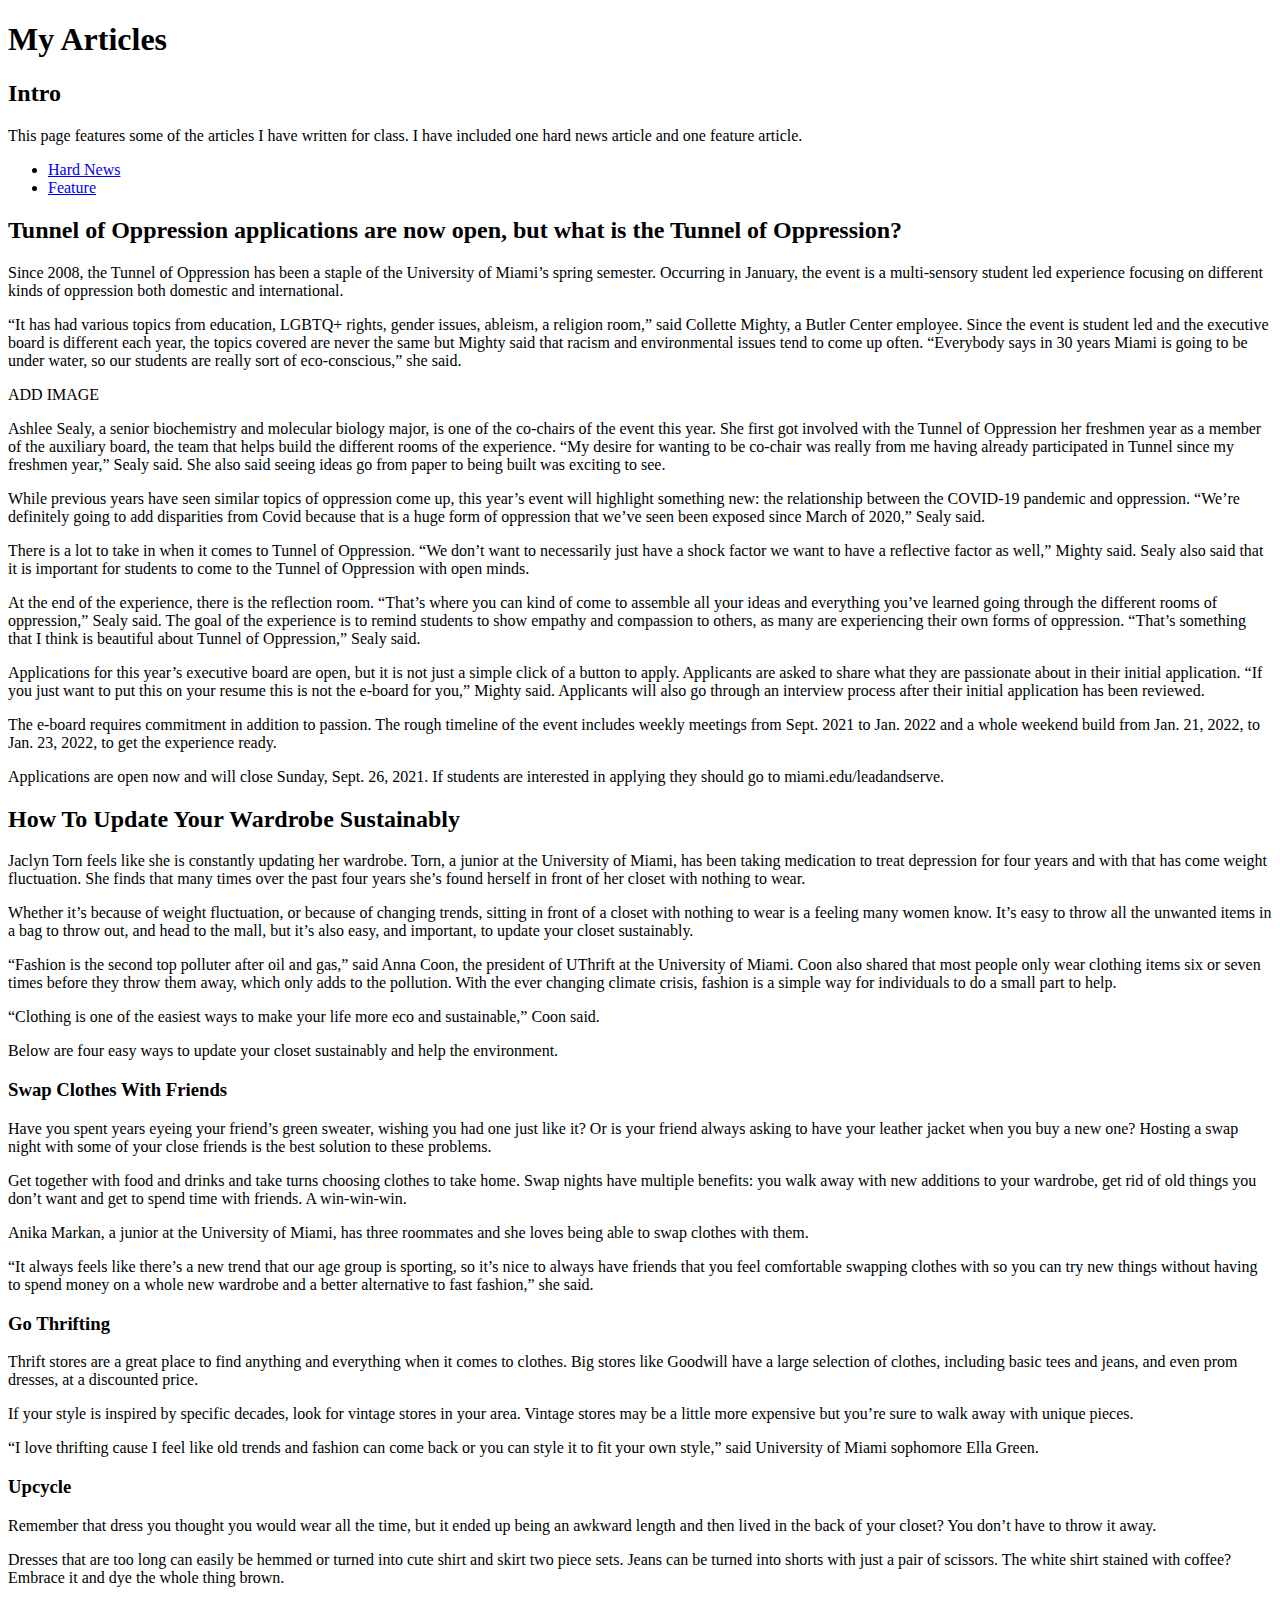
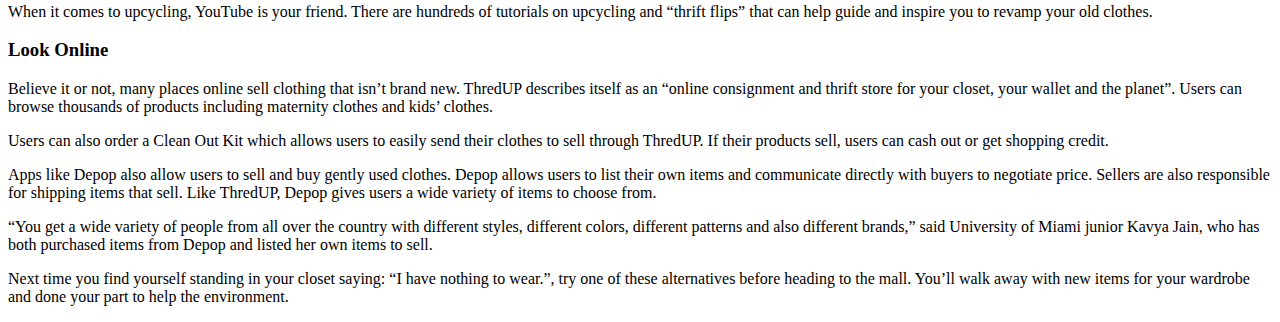
==== articles.html @ 9ea666a4 "html for final project" ====
<!DOCTYPE html>
<html lang="en">
  <head>
    <meta charset="utf-8" />
    <title>Articles</title>
  </head>

<body>
  <header>
    <h1>My Articles</h1>
  </header>

  <main>
    <section>
      <h2>Intro</h2>
        <p>This page features some of the articles I have written for class. I have included one hard news article and one feature article.</p>
    </section>
    <nav>
      <ul>
        <li><a href=#hard-news>Hard News</a></li>
        <li><a href=#feature>Feature</a></li>
      </ul>
    </nav>
    <section id=hard-news>
      <h2>Tunnel of Oppression applications are now open, but what is the Tunnel of Oppression?</h2>
        <p>Since 2008, the Tunnel of Oppression has been a staple of the University of Miami’s spring semester. Occurring in January, the event is a multi-sensory student led experience focusing on different kinds of oppression both domestic and international.</p>
        <p>“It has had various topics from education, LGBTQ+ rights, gender issues, ableism, a religion room,” said Collette Mighty, a Butler Center employee. Since the event is student led and the executive board is different each year, the topics covered are never the same but Mighty said that racism and environmental issues tend to come up often. “Everybody says in 30 years Miami is going to be under water, so our students are really sort of eco-conscious,” she said. </p>
        <p>ADD IMAGE</p>
        <p>Ashlee Sealy, a senior biochemistry and molecular biology major, is one of the co-chairs of the event this year. She first got involved with the Tunnel of Oppression her freshmen year as a member of the auxiliary board, the team that helps build the different rooms of the experience. “My desire for wanting to be co-chair was really from me having already participated in Tunnel since my freshmen year,” Sealy said. She also said seeing ideas go from paper to being built was exciting to see.</p>
        <p>While previous years have seen similar topics of oppression come up, this year’s event will highlight something new: the relationship between the COVID-19 pandemic and oppression. “We’re definitely going to add disparities from Covid because that is a huge form of oppression that we’ve seen been exposed since March of 2020,” Sealy said.</p>
        <p>There is a lot to take in when it comes to Tunnel of Oppression. “We don’t want to necessarily just have a shock factor we want to have a reflective factor as well,” Mighty said. Sealy also said that it is important for students to come to the Tunnel of Oppression with open minds.</p>
        <p>At the end of the experience, there is the reflection room. “That’s where you can kind of come to assemble all your ideas and everything you’ve learned going through the different rooms of oppression,” Sealy said. The goal of the experience is to remind students to show empathy and compassion to others, as many are experiencing their own forms of oppression. “That’s something that I think is beautiful about Tunnel of Oppression,” Sealy said.</p>
        <p>Applications for this year’s executive board are open, but it is not just a simple click of a button to apply. Applicants are asked to share what they are passionate about in their initial application. “If you just want to put this on your resume this is not the e-board for you,” Mighty said. Applicants will also go through an interview process after their initial application has been reviewed.</p>
        <p>The e-board requires commitment in addition to passion. The rough timeline of the event includes weekly meetings from Sept. 2021 to Jan. 2022 and a whole weekend build from Jan. 21, 2022, to Jan. 23, 2022, to get the experience ready.</p>
        <p>Applications are open now and will close Sunday, Sept. 26, 2021. If students are interested in applying they should go to miami.edu/leadandserve.</p>
    </section>
    <section id=feature>
      <h2>How To Update Your Wardrobe Sustainably</h2>
        <p>Jaclyn Torn feels like she is constantly updating her wardrobe. Torn, a junior at the University of Miami, has been taking medication to treat depression for four years and with that has come weight fluctuation. She finds that many times over the past four years she’s found herself in front of her closet with nothing to wear.</p>
        <p>Whether it’s because of weight fluctuation, or because of changing trends, sitting in front of a closet with nothing to wear is a feeling many women know. It’s easy to throw all the unwanted items in a bag to throw out, and head to the mall, but it’s also easy, and important, to update your closet sustainably.</p>
        <p>“Fashion is the second top polluter after oil and gas,” said Anna Coon, the president of UThrift at the University of Miami. Coon also shared that most people only wear clothing items six or seven times before they throw them away, which only adds to the pollution. With the ever changing climate crisis, fashion is a simple way for individuals to do a small part to help.</p>
        <p>“Clothing is one of the easiest ways to make your life more eco and sustainable,” Coon said.</p>
        <p>Below are four easy ways to update your closet sustainably and help the environment.</p>
      <h3>Swap Clothes With Friends</h3>
        <p>Have you spent years eyeing your friend’s green sweater, wishing you had one just like it? Or is your friend always asking to have your leather jacket when you buy a new one? Hosting a swap night with some of your close friends is the best solution to these problems.</p>
        <p>Get together with food and drinks and take turns choosing clothes to take home. Swap nights have multiple benefits: you walk away with new additions to your wardrobe, get rid of old things you don’t want and get to spend time with friends. A win-win-win.</p>
        <p>Anika Markan, a junior at the University of Miami, has three roommates and she loves being able to swap clothes with them.</p>
        <p>“It always feels like there’s a new trend that our age group is sporting, so it’s nice to always have friends that you feel comfortable swapping clothes with so you can try new things without having to spend money on a whole new wardrobe and a better alternative to fast fashion,” she said.</p>
      <h3>Go Thrifting</h3>
        <p>Thrift stores are a great place to find anything and everything when it comes to clothes. Big stores like Goodwill have a large selection of clothes, including basic tees and jeans, and even prom dresses, at a discounted price.</p>
        <p>If your style is inspired by specific decades, look for vintage stores in your area. Vintage stores may be a little more expensive but you’re sure to walk away with unique pieces.</p>
        <p>“I love thrifting cause I feel like old trends and fashion can come back or you can style it to fit your own style,” said University of Miami sophomore Ella Green.</p>
      <h3>Upcycle</h3>
        <p>Remember that dress you thought you would wear all the time, but it ended up being an awkward length and then lived in the back of your closet? You don’t have to throw it away.</p>
        <p>Dresses that are too long can easily be hemmed or turned into cute shirt and skirt two piece sets. Jeans can be turned into shorts with just a pair of scissors. The white shirt stained with coffee? Embrace it and dye the whole thing brown.</p>
        <p>When it comes to upcycling, YouTube is your friend. There are hundreds of tutorials on upcycling and “thrift flips” that can help guide and inspire you to revamp your old clothes.</p>
      <h3>Look Online</h3>
        <p>Believe it or not, many places online sell clothing that isn’t brand new. ThredUP describes itself as an “online consignment and thrift store for your closet, your wallet and the planet”. Users can browse thousands of products including maternity clothes and kids’ clothes.</p>
        <p>Users can also order a Clean Out Kit which allows users to easily send their clothes to sell through ThredUP. If their products sell, users can cash out or get shopping credit.</p>
        <p>Apps like Depop also allow users to sell and buy gently used clothes. Depop allows users to list their own items and communicate directly with buyers to negotiate price. Sellers are also responsible for shipping items that sell. Like ThredUP, Depop gives users a wide variety of items to choose from.</p>
        <p>“You get a wide variety of people from all over the country with different styles, different colors, different patterns and also different brands,” said University of Miami junior Kavya Jain, who has both purchased items from Depop and listed her own items to sell.</p>
        <p>Next time you find yourself standing in your closet saying: “I have nothing to wear.”, try one of these alternatives before heading to the mall. You’ll walk away with new items for your wardrobe and done your part to help the environment.</p>
    </section>
  </main>
</body>
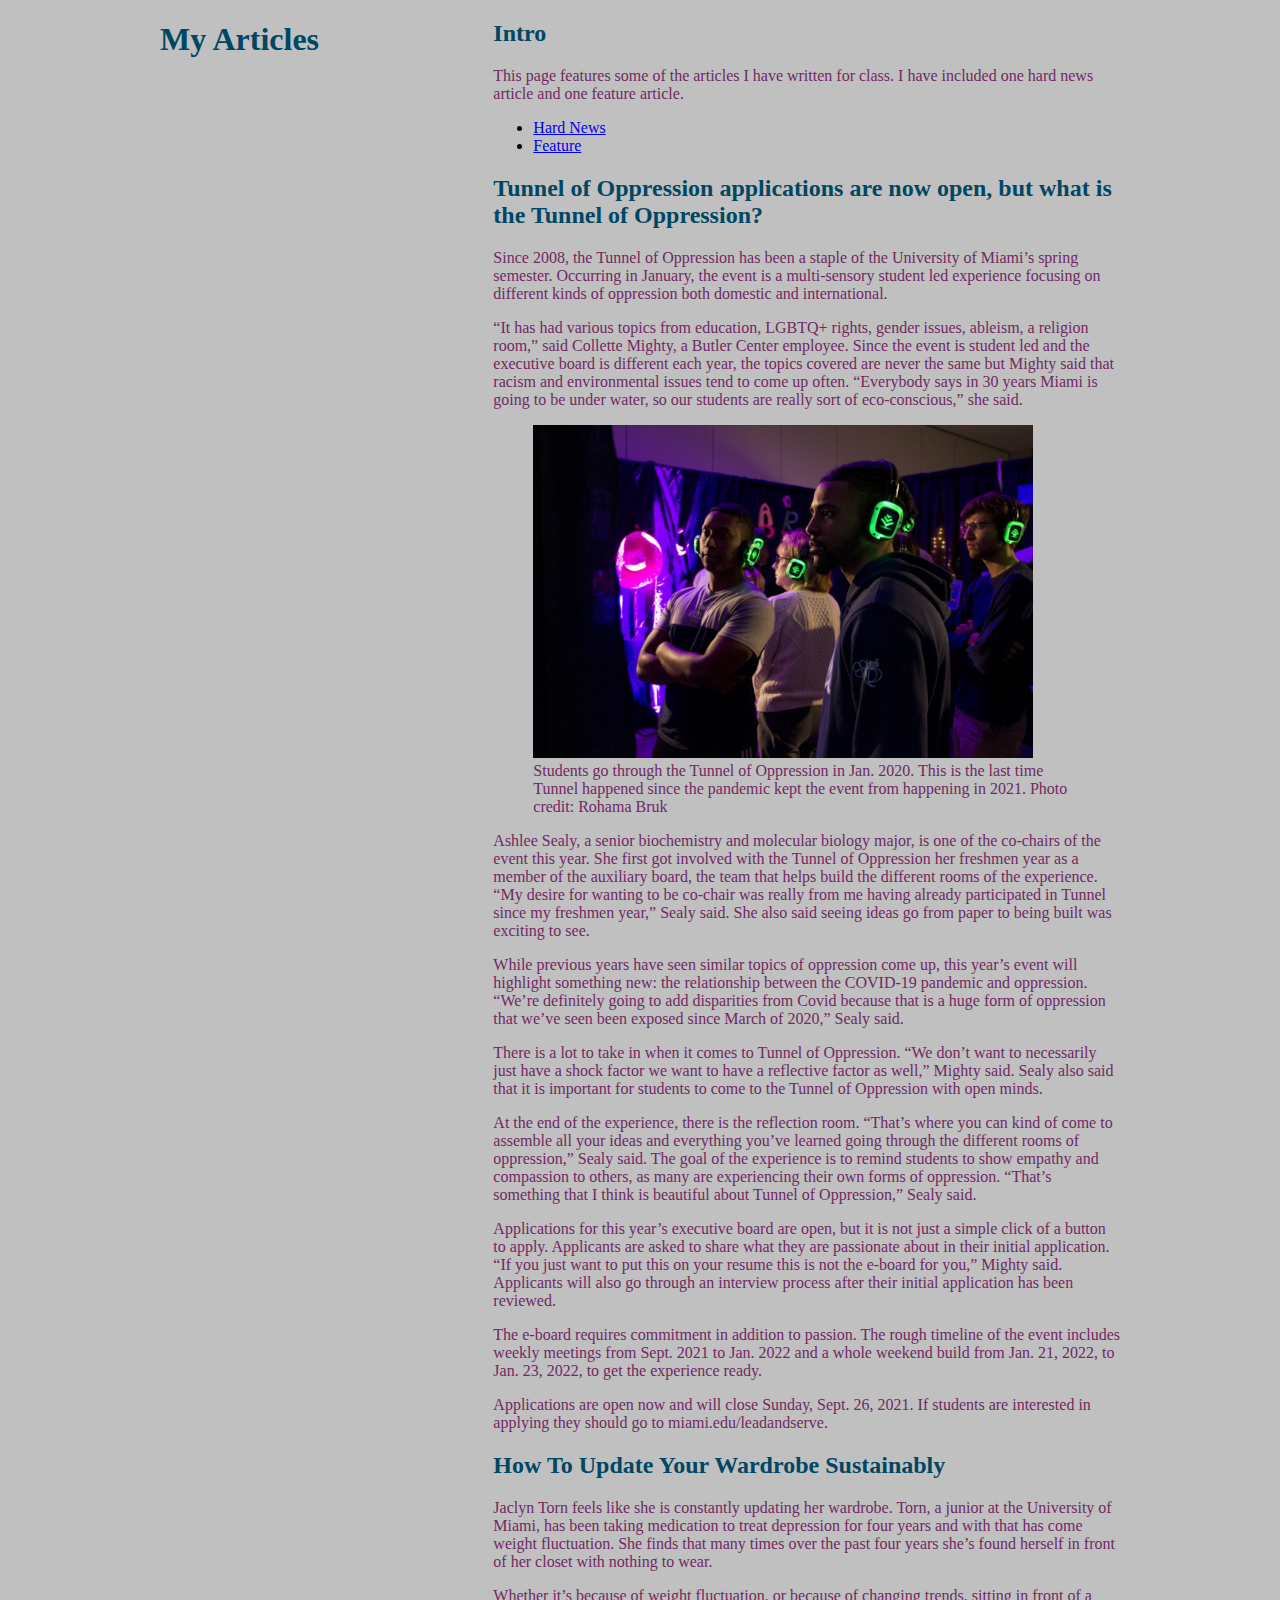
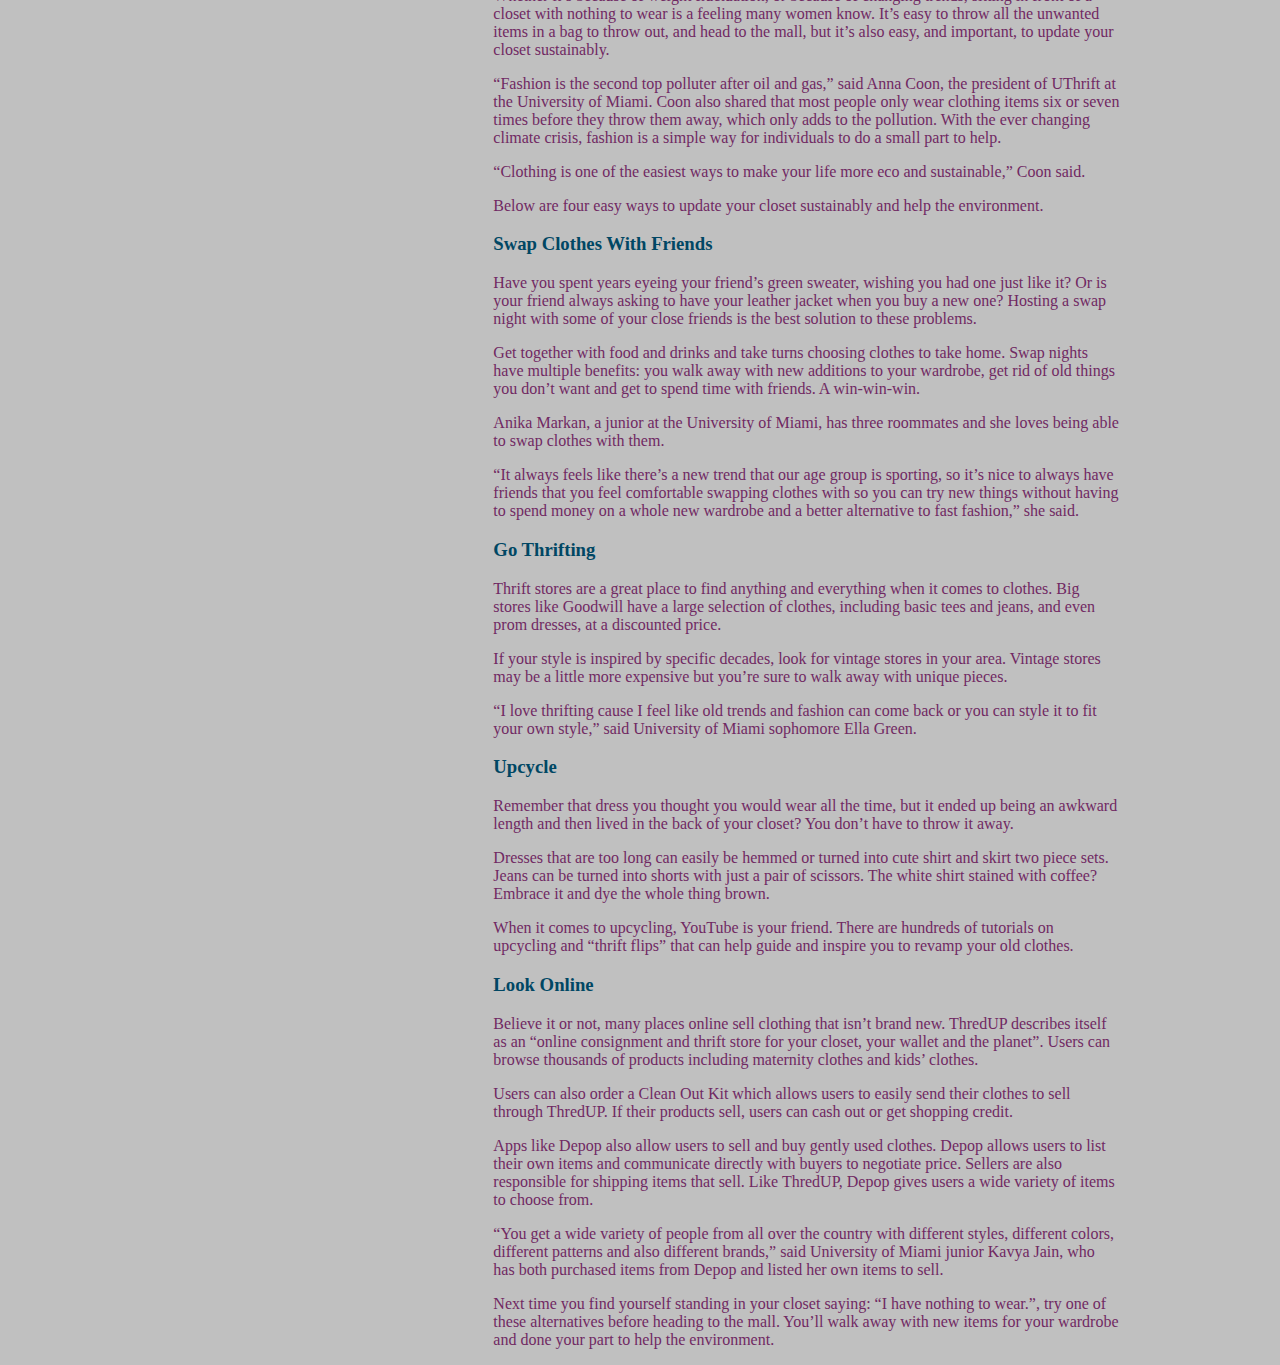
==== commit 721c9996: "final project html changes and css" ====
--- a/articles.html
+++ b/articles.html
@@ -3,29 +3,35 @@
   <head>
     <meta charset="utf-8" />
     <title>Articles</title>
+    <link href="css/final.css" rel="stylesheet" />
   </head>
 
 <body>
-  <header>
+  <header id=articles>
     <h1>My Articles</h1>
   </header>
 
   <main>
-    <section>
+    <section id=news-intro>
       <h2>Intro</h2>
         <p>This page features some of the articles I have written for class. I have included one hard news article and one feature article.</p>
-    </section>
     <nav>
       <ul>
         <li><a href=#hard-news>Hard News</a></li>
         <li><a href=#feature>Feature</a></li>
       </ul>
     </nav>
+  </section>
     <section id=hard-news>
       <h2>Tunnel of Oppression applications are now open, but what is the Tunnel of Oppression?</h2>
         <p>Since 2008, the Tunnel of Oppression has been a staple of the University of Miami’s spring semester. Occurring in January, the event is a multi-sensory student led experience focusing on different kinds of oppression both domestic and international.</p>
         <p>“It has had various topics from education, LGBTQ+ rights, gender issues, ableism, a religion room,” said Collette Mighty, a Butler Center employee. Since the event is student led and the executive board is different each year, the topics covered are never the same but Mighty said that racism and environmental issues tend to come up often. “Everybody says in 30 years Miami is going to be under water, so our students are really sort of eco-conscious,” she said. </p>
-        <p>ADD IMAGE</p>
+        <figure>
+          <img src="images/tunnel-of-opp.jpg" alt="students experiencing the Tunnel of Oppression at the University of miami" width="500"/>
+          <figcaption>
+            Students go through the Tunnel of Oppression in Jan. 2020. This is the last time Tunnel happened since the pandemic kept the event from happening in 2021. Photo credit: Rohama Bruk
+          </figcaption>
+        </figure>
         <p>Ashlee Sealy, a senior biochemistry and molecular biology major, is one of the co-chairs of the event this year. She first got involved with the Tunnel of Oppression her freshmen year as a member of the auxiliary board, the team that helps build the different rooms of the experience. “My desire for wanting to be co-chair was really from me having already participated in Tunnel since my freshmen year,” Sealy said. She also said seeing ideas go from paper to being built was exciting to see.</p>
         <p>While previous years have seen similar topics of oppression come up, this year’s event will highlight something new: the relationship between the COVID-19 pandemic and oppression. “We’re definitely going to add disparities from Covid because that is a huge form of oppression that we’ve seen been exposed since March of 2020,” Sealy said.</p>
         <p>There is a lot to take in when it comes to Tunnel of Oppression. “We don’t want to necessarily just have a shock factor we want to have a reflective factor as well,” Mighty said. Sealy also said that it is important for students to come to the Tunnel of Oppression with open minds.</p>
--- a/css/final.css
+++ b/css/final.css
@@ -0,0 +1,24 @@
+body {
+  background-color: rgb(192, 192, 192);
+  display: grid;
+  grid-template-columns: 1fr 2fr;
+  grid-gap: 20px;
+  max-width: 960px;
+  margin: 0 auto;
+}
+
+header {
+  color: rgb(0, 71, 100);
+}
+
+h2, h3 {
+  color: rgb(0, 71, 100);
+}
+
+p {
+  color: rgb(112, 41, 99);
+}
+
+figcaption {
+    color: rgb(112, 41, 99);
+}
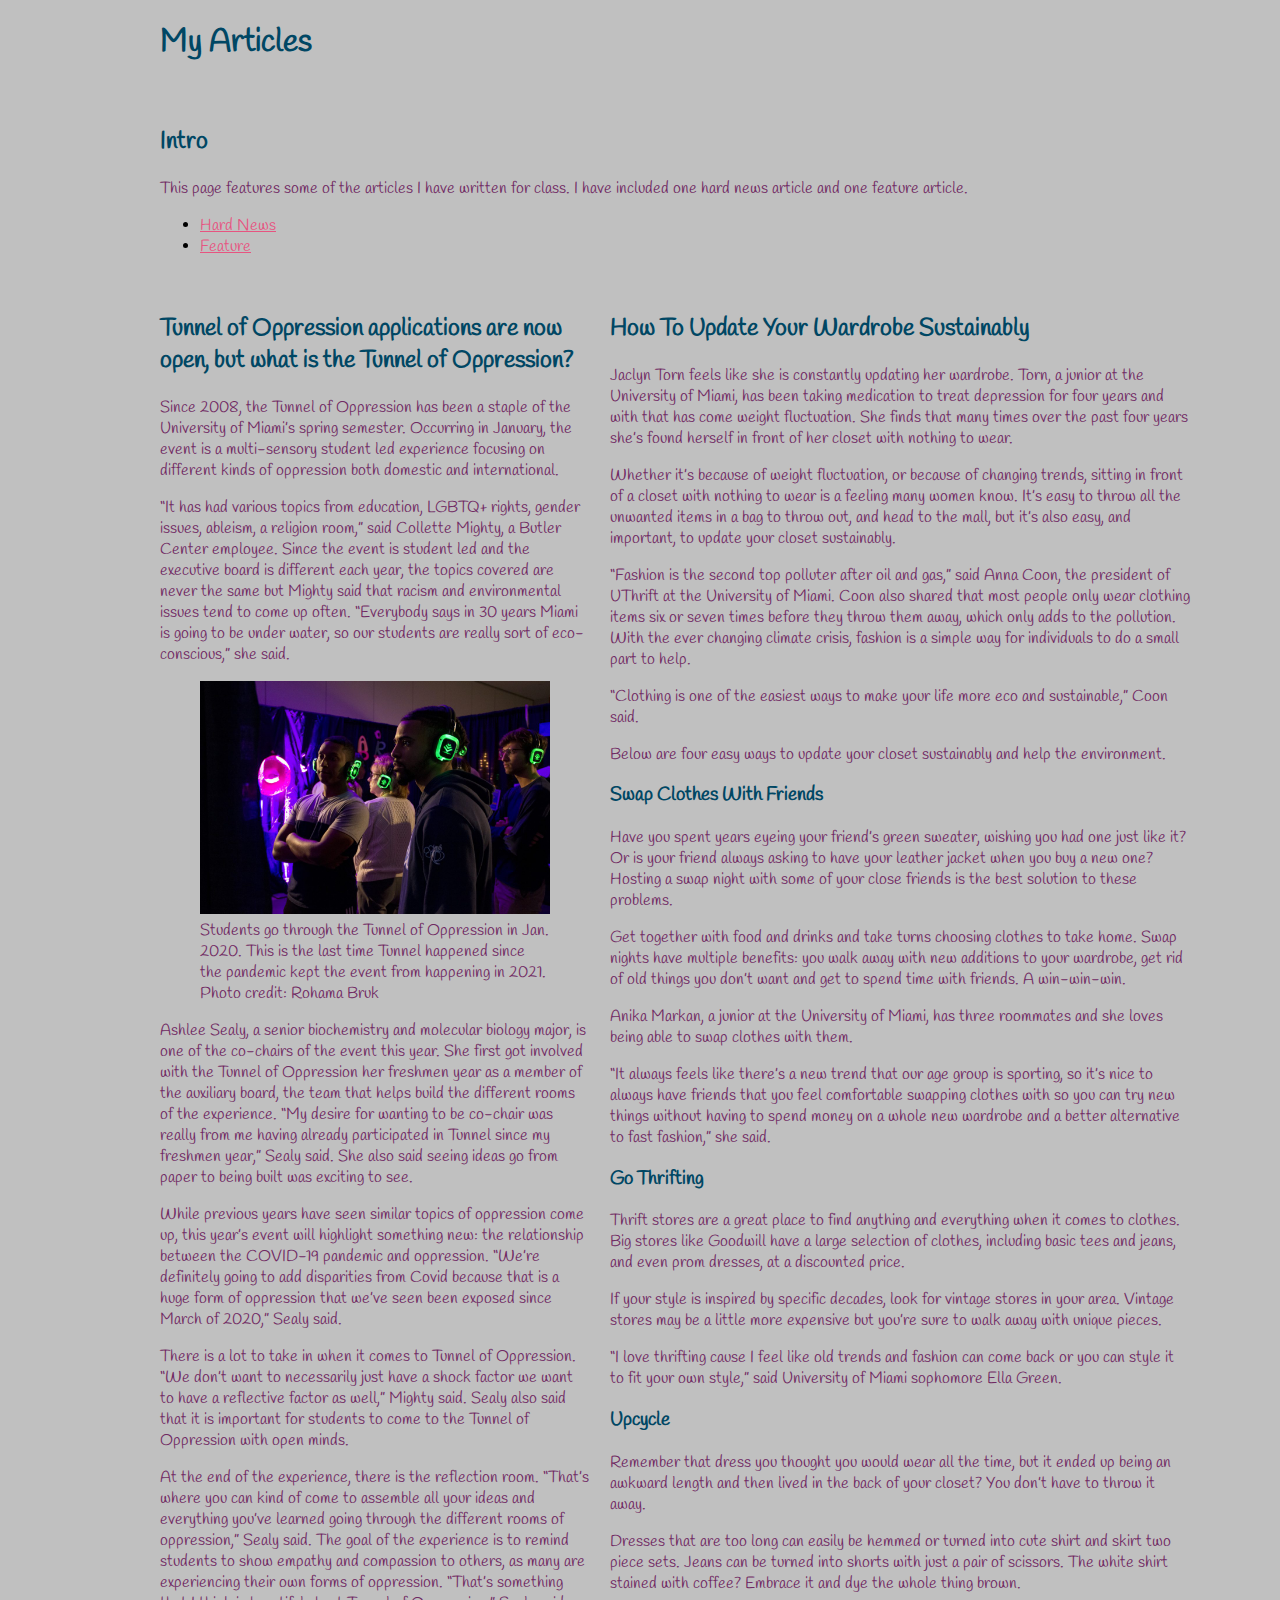
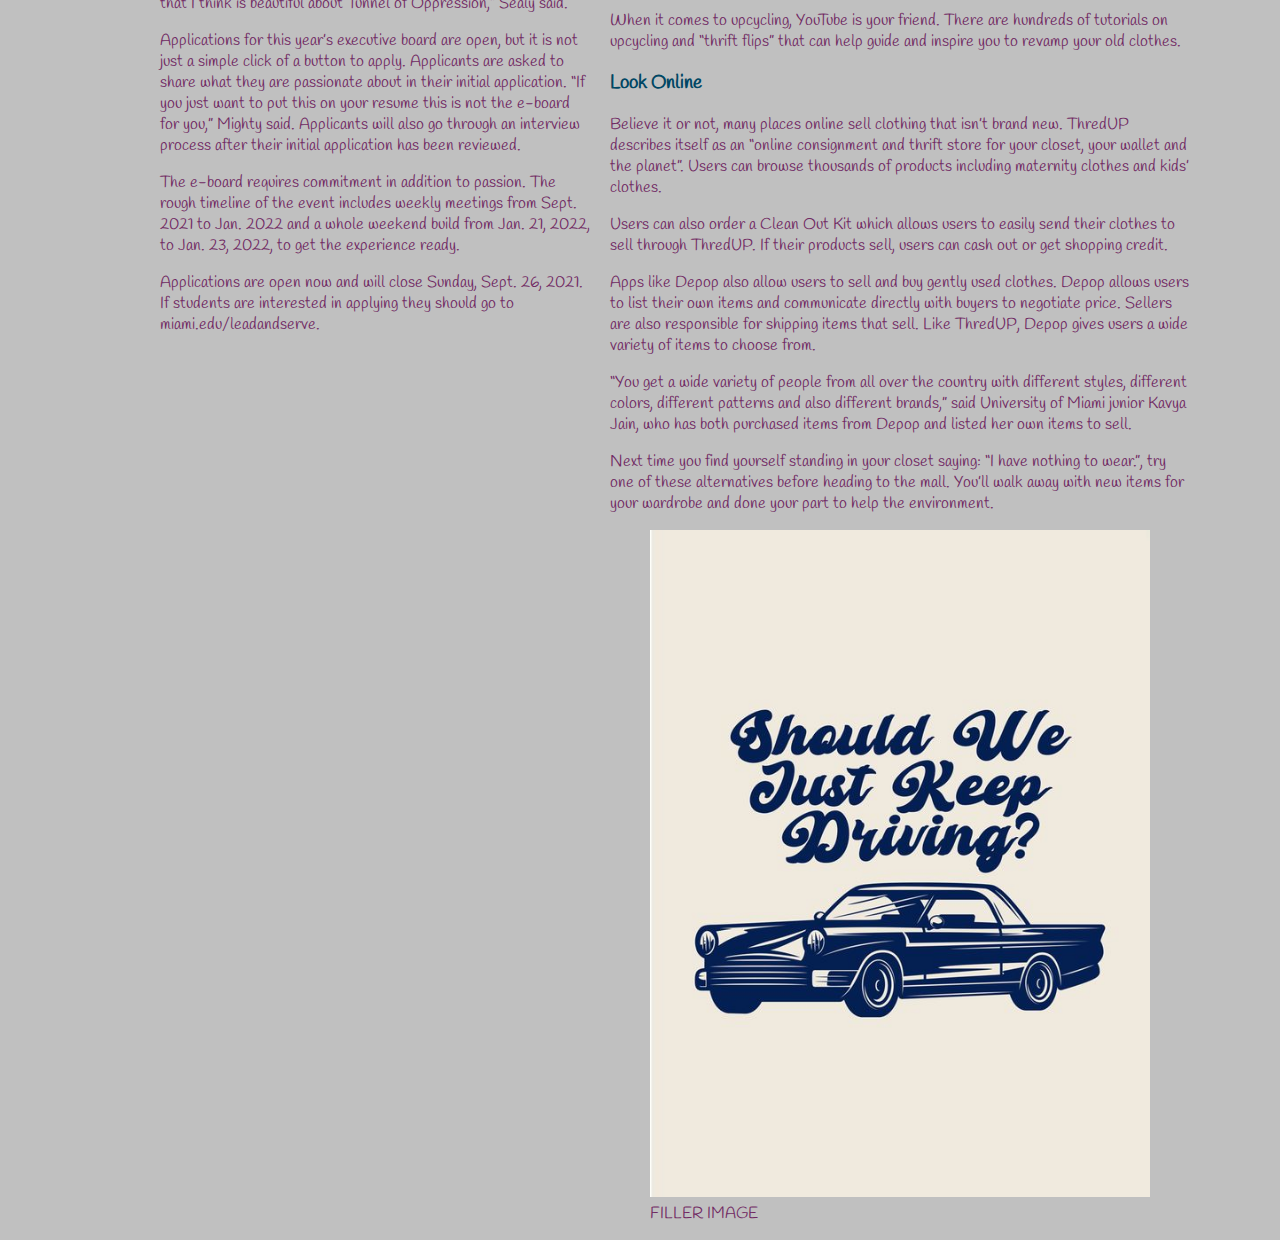
==== commit 41db9219: "final project styling" ====
--- a/articles.html
+++ b/articles.html
@@ -7,11 +7,12 @@
   </head>
 
 <body>
-  <header id=articles>
-    <h1>My Articles</h1>
-  </header>
 
   <main>
+    <header id=articles>
+      <h1>My Articles</h1>
+    </header>
+
     <section id=news-intro>
       <h2>Intro</h2>
         <p>This page features some of the articles I have written for class. I have included one hard news article and one feature article.</p>
@@ -27,7 +28,7 @@
         <p>Since 2008, the Tunnel of Oppression has been a staple of the University of Miami’s spring semester. Occurring in January, the event is a multi-sensory student led experience focusing on different kinds of oppression both domestic and international.</p>
         <p>“It has had various topics from education, LGBTQ+ rights, gender issues, ableism, a religion room,” said Collette Mighty, a Butler Center employee. Since the event is student led and the executive board is different each year, the topics covered are never the same but Mighty said that racism and environmental issues tend to come up often. “Everybody says in 30 years Miami is going to be under water, so our students are really sort of eco-conscious,” she said. </p>
         <figure>
-          <img src="images/tunnel-of-opp.jpg" alt="students experiencing the Tunnel of Oppression at the University of miami" width="500"/>
+          <img src="images/tunnel-of-opp.jpg" alt="students experiencing the Tunnel of Oppression at the University of miami" width="350"/>
           <figcaption>
             Students go through the Tunnel of Oppression in Jan. 2020. This is the last time Tunnel happened since the pandemic kept the event from happening in 2021. Photo credit: Rohama Bruk
           </figcaption>
@@ -66,6 +67,12 @@
         <p>Apps like Depop also allow users to sell and buy gently used clothes. Depop allows users to list their own items and communicate directly with buyers to negotiate price. Sellers are also responsible for shipping items that sell. Like ThredUP, Depop gives users a wide variety of items to choose from.</p>
         <p>“You get a wide variety of people from all over the country with different styles, different colors, different patterns and also different brands,” said University of Miami junior Kavya Jain, who has both purchased items from Depop and listed her own items to sell.</p>
         <p>Next time you find yourself standing in your closet saying: “I have nothing to wear.”, try one of these alternatives before heading to the mall. You’ll walk away with new items for your wardrobe and done your part to help the environment.</p>
+        <figure>
+          <img src="images/driving.jpeg" alt="FILLER IMAGE" width="500"/>
+          <figcaption>
+            FILLER IMAGE
+          </figcaption>
+        </figure>
     </section>
   </main>
 </body>
--- a/css/final.css
+++ b/css/final.css
@@ -1,17 +1,26 @@
+@import url('https://fonts.googleapis.com/css2?family=Handlee&display=swap');
 body {
+  font-family: Handlee, Georgia, sans-serif;
   background-color: rgb(192, 192, 192);
   display: grid;
-  grid-template-columns: 1fr 2fr;
+  grid-template-columns: 2fr 2fr;
   grid-gap: 20px;
   max-width: 960px;
   margin: 0 auto;
 }
 
-header {
-  color: rgb(0, 71, 100);
+main {
+  display: grid;
+  grid-template-columns: 2fr 2fr;
+  grid-gap: 20px;
+  max-width: 960px;
+  margin: 0 auto;
+  grid-template-areas:
+  "header header"
+  "intro intro"
+  "left right"
 }
-
-h2, h3 {
+header, h2, h3 {
   color: rgb(0, 71, 100);
 }
 
@@ -22,3 +31,88 @@
 figcaption {
     color: rgb(112, 41, 99);
 }
+
+
+a {
+  color: rgb(231, 84, 128);
+}
+
+a:link {
+  color: rgb(231, 84, 128);
+}
+
+a:visited {
+  color: rgb(70,130,180);
+}
+
+a:hover {
+  color: rgb(255, 255, 255);
+}
+
+a:active {
+  color: rgb(0, 0, 0);
+}
+
+#welcome-header {
+  grid-area: header;
+}
+
+#welcome {
+  grid-area: intro;
+}
+
+#contact {
+  grid-area: left;
+}
+
+#nav {
+  grid-area: right;
+}
+
+#song-header {
+  grid-area: header;
+}
+
+#song-about {
+  grid-area: intro;
+}
+
+#statement-paper {
+  grid-area: left;
+}
+
+#costume {
+  grid-area: right;
+}
+
+#articles {
+  grid-area: header;
+}
+
+#news-intro {
+  grid-area: intro;
+}
+
+#hard-news {
+  grid-area: left;
+}
+
+#feature {
+  grid-area: right;
+}
+
+#graphic-header {
+  grid-area: header;
+}
+
+#graphic-about {
+  grid-area: intro;
+}
+
+#brochure {
+  grid-area: left;
+}
+
+#magazine {
+  grid-area: right;
+}
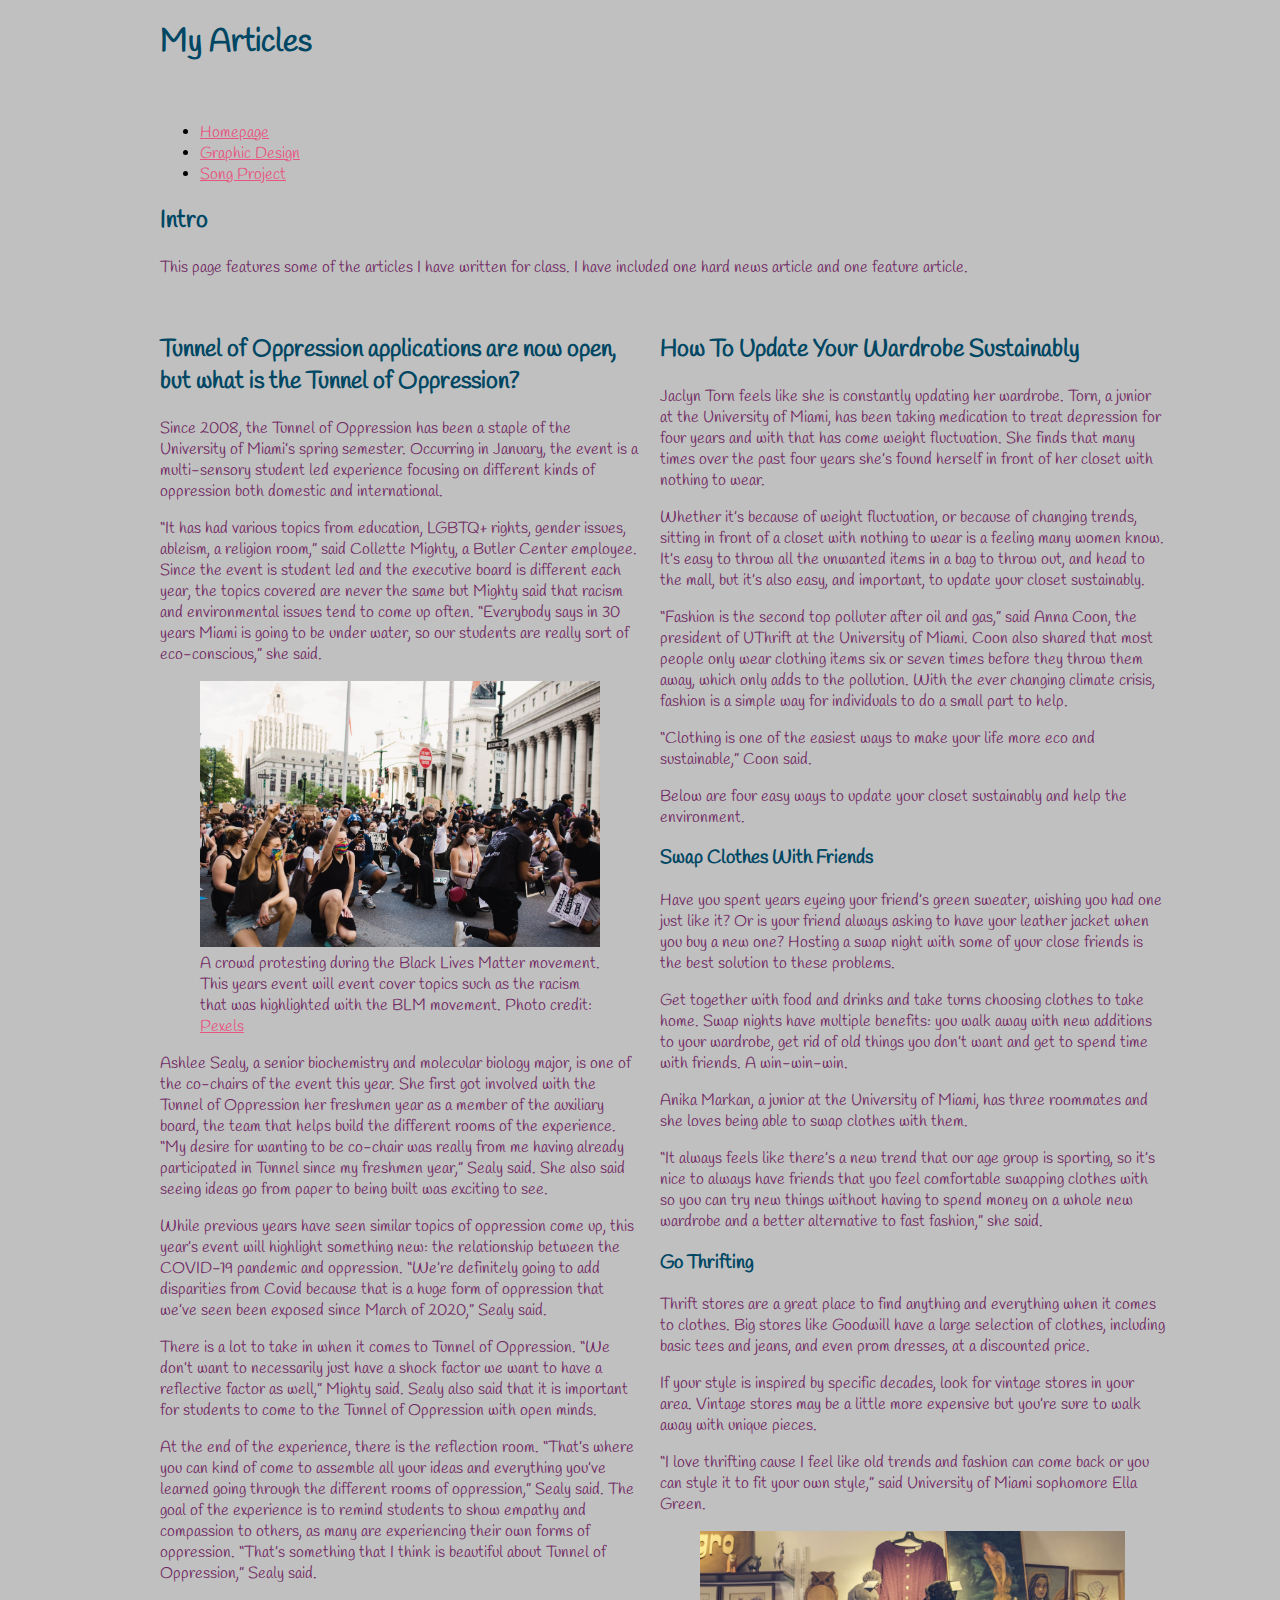
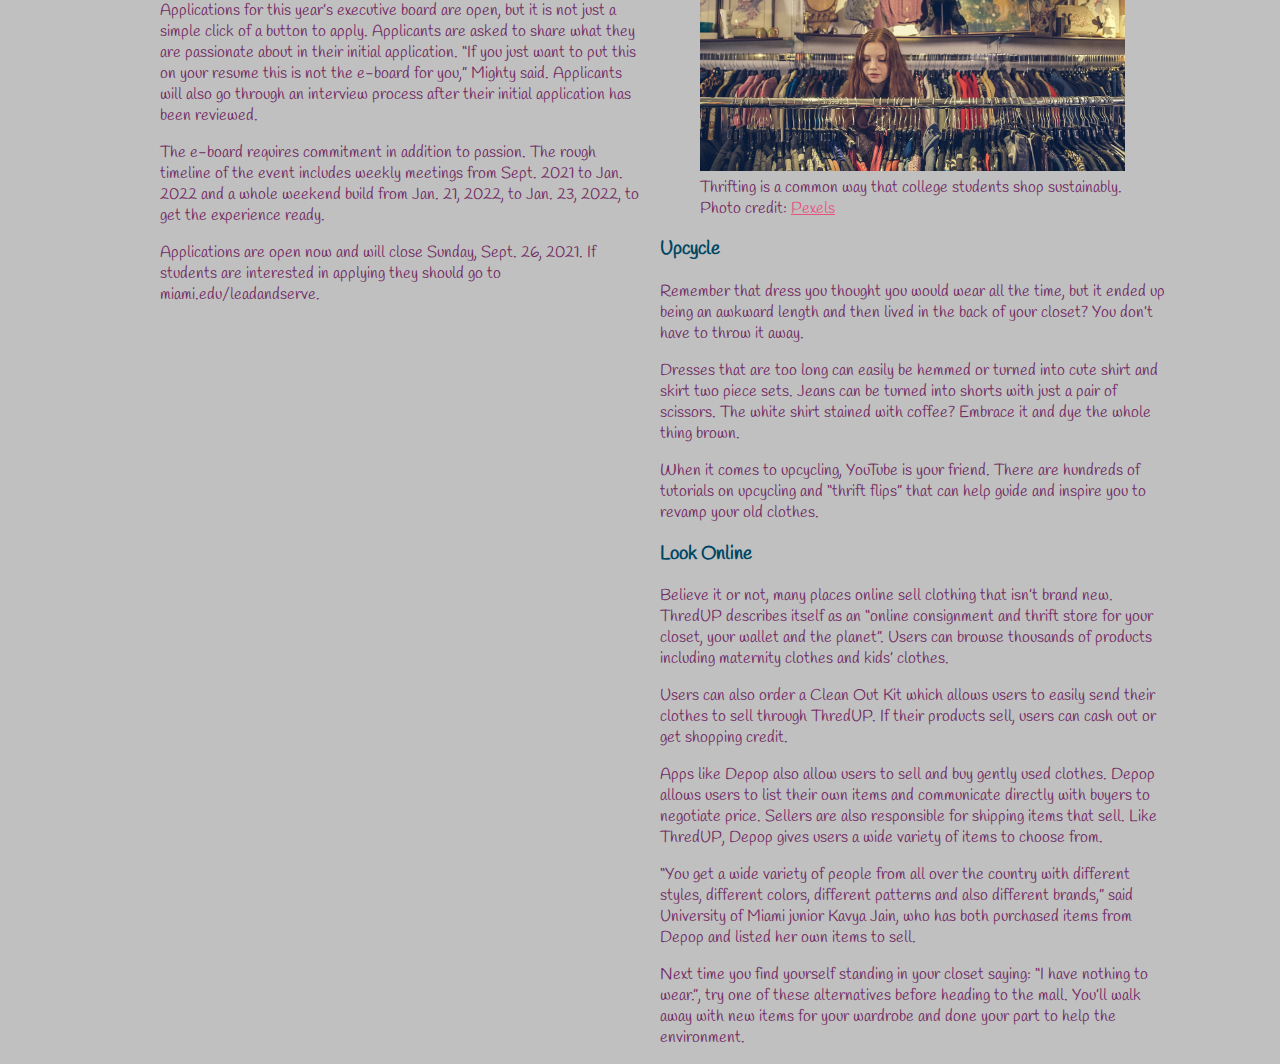
==== commit 2c05edc8: "final project" ====
--- a/articles.html
+++ b/articles.html
@@ -14,23 +14,24 @@
     </header>
 
     <section id=news-intro>
+      <nav id=nav>
+        <ul>
+          <li><a href="index.html">Homepage</a></li>
+          <li><a href="graphic-design.html">Graphic Design</a></li>
+          <li><a href="song-proj.html">Song Project</a></li>
+        </ul>
+      </nav>
       <h2>Intro</h2>
         <p>This page features some of the articles I have written for class. I have included one hard news article and one feature article.</p>
-    <nav>
-      <ul>
-        <li><a href=#hard-news>Hard News</a></li>
-        <li><a href=#feature>Feature</a></li>
-      </ul>
-    </nav>
   </section>
     <section id=hard-news>
       <h2>Tunnel of Oppression applications are now open, but what is the Tunnel of Oppression?</h2>
         <p>Since 2008, the Tunnel of Oppression has been a staple of the University of Miami’s spring semester. Occurring in January, the event is a multi-sensory student led experience focusing on different kinds of oppression both domestic and international.</p>
         <p>“It has had various topics from education, LGBTQ+ rights, gender issues, ableism, a religion room,” said Collette Mighty, a Butler Center employee. Since the event is student led and the executive board is different each year, the topics covered are never the same but Mighty said that racism and environmental issues tend to come up often. “Everybody says in 30 years Miami is going to be under water, so our students are really sort of eco-conscious,” she said. </p>
         <figure>
-          <img src="images/tunnel-of-opp.jpg" alt="students experiencing the Tunnel of Oppression at the University of miami" width="350"/>
+          <img src="images/protest.jpg" alt="Protesters during the Black Lives Matter movement" width="400"/>
           <figcaption>
-            Students go through the Tunnel of Oppression in Jan. 2020. This is the last time Tunnel happened since the pandemic kept the event from happening in 2021. Photo credit: Rohama Bruk
+            A crowd protesting during the Black Lives Matter movement. This years event will event cover topics such as the racism that was highlighted with the BLM movement. Photo credit: <a href="https://www.pexels.com/photo/crowd-of-protesters-kneeling-4614137//">Pexels</a>
           </figcaption>
         </figure>
         <p>Ashlee Sealy, a senior biochemistry and molecular biology major, is one of the co-chairs of the event this year. She first got involved with the Tunnel of Oppression her freshmen year as a member of the auxiliary board, the team that helps build the different rooms of the experience. “My desire for wanting to be co-chair was really from me having already participated in Tunnel since my freshmen year,” Sealy said. She also said seeing ideas go from paper to being built was exciting to see.</p>
@@ -57,6 +58,12 @@
         <p>Thrift stores are a great place to find anything and everything when it comes to clothes. Big stores like Goodwill have a large selection of clothes, including basic tees and jeans, and even prom dresses, at a discounted price.</p>
         <p>If your style is inspired by specific decades, look for vintage stores in your area. Vintage stores may be a little more expensive but you’re sure to walk away with unique pieces.</p>
         <p>“I love thrifting cause I feel like old trends and fashion can come back or you can style it to fit your own style,” said University of Miami sophomore Ella Green.</p>
+        <figure>
+          <img src="images/thrift.jpg" alt="a woman thrifting" width="425"/>
+          <figcaption>
+            Thrifting is a common way that college students shop sustainably. Photo credit: <a href="https://www.pexels.com/photo/photo-of-woman-near-clothes-374677/">Pexels</a>
+          </figcaption>
+        </figure>
       <h3>Upcycle</h3>
         <p>Remember that dress you thought you would wear all the time, but it ended up being an awkward length and then lived in the back of your closet? You don’t have to throw it away.</p>
         <p>Dresses that are too long can easily be hemmed or turned into cute shirt and skirt two piece sets. Jeans can be turned into shorts with just a pair of scissors. The white shirt stained with coffee? Embrace it and dye the whole thing brown.</p>
@@ -67,12 +74,7 @@
         <p>Apps like Depop also allow users to sell and buy gently used clothes. Depop allows users to list their own items and communicate directly with buyers to negotiate price. Sellers are also responsible for shipping items that sell. Like ThredUP, Depop gives users a wide variety of items to choose from.</p>
         <p>“You get a wide variety of people from all over the country with different styles, different colors, different patterns and also different brands,” said University of Miami junior Kavya Jain, who has both purchased items from Depop and listed her own items to sell.</p>
         <p>Next time you find yourself standing in your closet saying: “I have nothing to wear.”, try one of these alternatives before heading to the mall. You’ll walk away with new items for your wardrobe and done your part to help the environment.</p>
-        <figure>
-          <img src="images/driving.jpeg" alt="FILLER IMAGE" width="500"/>
-          <figcaption>
-            FILLER IMAGE
-          </figcaption>
-        </figure>
+
     </section>
   </main>
 </body>
--- a/css/final.css
+++ b/css/final.css
@@ -1,6 +1,6 @@
 @import url('https://fonts.googleapis.com/css2?family=Handlee&display=swap');
 body {
-  font-family: Handlee, Georgia, sans-serif;
+  font-family: "Handlee", "Georgia", sans-serif;
   background-color: rgb(192, 192, 192);
   display: grid;
   grid-template-columns: 2fr 2fr;
@@ -33,10 +33,7 @@
 }
 
 
-a {
-  color: rgb(231, 84, 128);
-}
-
+a,
 a:link {
   color: rgb(231, 84, 128);
 }
